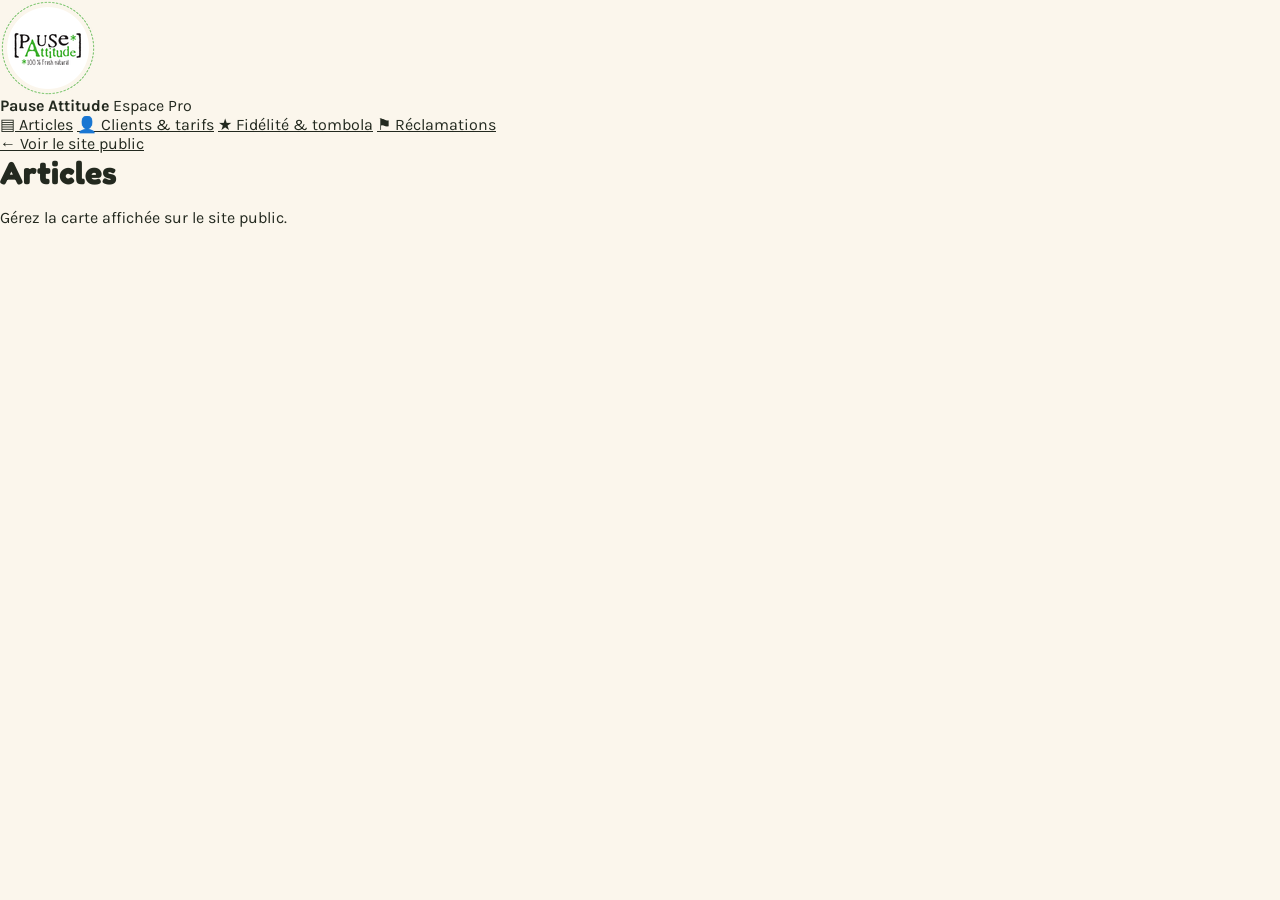
==== pro.html @ fe4f5057 "Create pro.html" ====
<!DOCTYPE html>
<html lang="fr">
<head>
<meta charset="UTF-8" />
<meta name="viewport" content="width=device-width, initial-scale=1, viewport-fit=cover" />
<title>Espace Pro — Pause Attitude</title>
<meta name="robots" content="noindex, nofollow" />
<link rel="icon" href="icons/icon-192.png" />
<link rel="stylesheet" href="css/styles.css" />
<link rel="stylesheet" href="css/pro.css" />
</head>
<body>

<div class="pro-shell">
  <aside class="pro-sidebar">
    <div class="pro-brand">
      <img src="icons/brand-mark.png" alt="" />
      <div>
        <strong>Pause Attitude</strong>
        <span>Espace Pro</span>
      </div>
    </div>

    <nav class="pro-nav">
      <a data-nav href="#/articles">▤ Articles</a>
      <a data-nav href="#/clients">👤 Clients &amp; tarifs</a>
      <a data-nav href="#/fidelite">★ Fidélité &amp; tombola</a>
      <a data-nav href="#/reclamations">⚑ Réclamations</a>
    </nav>

    <div class="pro-sidebar-footer">
      <a href="index.html">← Voir le site public</a>
    </div>
  </aside>

  <div class="pro-main">
    <header class="pro-topbar">
      <h1 id="pro-title">Articles</h1>
      <p id="pro-subtitle">Gérez la carte affichée sur le site public.</p>
    </header>
    <main id="pro-view" class="pro-view"></main>
  </div>
</div>

<script src="js/db.js"></script>
<script src="js/products.js"></script>
<script src="js/pro-router.js"></script>
<script src="js/pro-articles.js"></script>
<script src="js/pro-app.js"></script>
</body>
</html>
---- css/styles.css ----
@import url("https://fonts.googleapis.com/css2?family=Lilita+One&family=Fredoka:wght@500;600;700&family=Karla:wght@400;500;700&family=IBM+Plex+Mono:wght@500;600&display=swap");

:root {
  --paper: #fbf6ec;
  --paper-raised: #ffffff;
  --ink: #23291f;
  --ink-soft: #5a5648;
  --line: #e6ddc8;

  --leaf: #3c8a3e;
  --leaf-dark: #2c6b2e;
  --tomato: #d64545;
  --butter: #f2c14e;
  --crust: #b9793f;

  --font-display: "Lilita One", cursive;
  --font-heading: "Fredoka", sans-serif;
  --font-body: "Karla", sans-serif;
  --font-mono: "IBM Plex Mono", monospace;

  --radius-md: 14px;
  --shadow-card: 0 2px 4px rgba(35, 41, 31, 0.06), 0 10px 28px rgba(35, 41, 31, 0.09);
}

* {
  box-sizing: border-box;
}

html {
  scroll-behavior: smooth;
}

body {
  margin: 0;
  background: var(--paper);
  color: var(--ink);
  font-family: var(--font-body);
  -webkit-font-smoothing: antialiased;
  overflow-x: hidden;
}

h1, h2, h3 {
  font-family: var(--font-heading);
  margin: 0;
}

a {
  color: inherit;
}

img {
  max-width: 100%;
  display: block;
}

.container {
  width: 100%;
  max-width: 1100px;
  margin: 0 auto;
  padding: 0 24px;
}

/* ---------- Topbar ---------- */

.topbar {
  position: sticky;
  top: 0;
  z-index: 50;
  background: rgba(251, 246, 236, 0.92);
  backdrop-filter: blur(6px);
  border-bottom: 1px solid var(--line);
}

.topbar-inner {
  display: flex;
  align-items: center;
  justify-content: space-between;
  padding: 12px 24px;
  max-width: 1100px;
  margin: 0 auto;
}

.topbar-brand {
  display: flex;
  align-items: center;
  gap: 10px;
  text-decoration: none;
}

.topbar-brand img {
  width: 38px;
  height: 38px;
  border-radius: 50%;
}

.topbar-brand span {
  font-family: var(--font-heading);
  font-weight: 700;
  font-size: 17px;
  color: var(--ink);
}

.topbar-nav {
  display: flex;
  gap: 22px;
  font-family: var(--font-heading);
  font-weight: 600;
  font-size: 14.5px;
}

.topbar-nav a {
  text-decoration: none;
  color: var(--ink-soft);
  transition: color 0.15s ease;
}

.topbar-nav a:hover {
  color: var(--leaf-dark);
}

/* ---------- Hero ---------- */

.hero {
  position: relative;
  padding: 64px 24px 40px;
  max-width: 1100px;
  margin: 0 auto;
  display: grid;
  grid-template-columns: 1.1fr 0.9fr;
  gap: 32px;
  align-items: center;
}

.hero-eyebrow {
  display: inline-flex;
  align-items: center;
  gap: 8px;
  font-family: var(--font-mono);
  font-size: 12.5px;
  letter-spacing: 0.08em;
  text-transform: uppercase;
  color: var(--leaf-dark);
  background: rgba(60, 138, 62, 0.1);
  padding: 5px 12px;
  border-radius: 999px;
  margin-bottom: 18px;
}

.hero h1 {
  font-family: var(--font-display);
  font-size: clamp(42px, 6vw, 68px);
  line-height: 1.02;
  color: var(--ink);
  letter-spacing: 0.01em;
}

.hero h1 .accent {
  color: var(--tomato);
}

.hero p.lead {
  font-size: 17px;
  line-height: 1.55;
  color: var(--ink-soft);
  max-width: 46ch;
  margin: 18px 0 26px;
}

.hero-ctas {
  display: flex;
  gap: 12px;
  flex-wrap: wrap;
}

.btn-cta {
  display: inline-flex;
  align-items: center;
  gap: 8px;
  font-family: var(--font-heading);
  font-weight: 600;
  font-size: 15px;
  padding: 13px 22px;
  border-radius: 999px;
  text-decoration: none;
  border: 2px solid transparent;
  cursor: pointer;
  transition: transform 0.15s ease, box-shadow 0.15s ease;
}

.btn-cta:hover {
  transform: translateY(-2px);
}

.btn-cta.primary {
  background: var(--tomato);
  color: #fff;
  box-shadow: 0 6px 0 #a83333;
}

.btn-cta.primary:active {
  transform: translateY(2px);
  box-shadow: 0 2px 0 #a83333;
}

.btn-cta.ghost {
  background: transparent;
  border-color: var(--ink);
  color: var(--ink);
}

.hero-photo-wrap {
  position: relative;
  display: flex;
  justify-content: center;
  align-items: center;
}

.hero-photo-card {
  position: relative;
  width: 100%;
  max-width: 340px;
  transform: rotate(-4deg);
  animation: hero-drop 0.9s cubic-bezier(0.2, 0.9, 0.3, 1.1) both;
}

.hero-photo-card img {
  width: 100%;
  aspect-ratio: 3/4;
  object-fit: cover;
  border-radius: 18px;
  box-shadow: var(--shadow-card);
  border: 6px solid #fff;
}

.hero-tag {
  position: absolute;
  bottom: -14px;
  left: -18px;
  background: var(--butter);
  color: var(--ink);
  font-family: var(--font-mono);
  font-weight: 600;
  font-size: 13px;
  padding: 8px 14px;
  border-radius: 8px;
  transform: rotate(-6deg);
  box-shadow: var(--shadow-card);
}

@keyframes hero-drop {
  from {
    opacity: 0;
    transform: rotate(-4deg) translateY(30px) scale(0.96);
  }
  to {
    opacity: 1;
    transform: rotate(-4deg) translateY(0) scale(1);
  }
}

/* ---------- Marquee ingrédients ---------- */

.ticker {
  border-top: 1px solid var(--line);
  border-bottom: 1px solid var(--line);
  background: var(--paper-raised);
  overflow: hidden;
  padding: 16px 0;
}

.ticker-track {
  display: flex;
  gap: 56px;
  width: max-content;
  animation: ticker-scroll 26s linear infinite;
}

.ticker-track img {
  height: 30px;
  width: 30px;
  object-fit: contain;
  opacity: 0.85;
}

@keyframes ticker-scroll {
  from { transform: translateX(0); }
  to { transform: translateX(-50%); }
}

/* ---------- Section produits ---------- */

.section {
  padding: 64px 0 20px;
}

.section-head {
  text-align: center;
  max-width: 560px;
  margin: 0 auto 40px;
}

.section-head .eyebrow {
  font-family: var(--font-mono);
  font-size: 12.5px;
  letter-spacing: 0.08em;
  text-transform: uppercase;
  color: var(--crust);
}

.section-head h2 {
  font-family: var(--font-display);
  font-size: clamp(30px, 4vw, 40px);
  margin: 8px 0 10px;
}

.section-head p {
  color: var(--ink-soft);
  font-size: 15.5px;
  line-height: 1.5;
}

.product-grid {
  display: grid;
  grid-template-columns: repeat(auto-fit, minmax(250px, 1fr));
  gap: 34px;
  padding-bottom: 40px;
}

.product-card {
  position: relative;
  background: var(--paper-raised);
  border-radius: 4px 4px 0 0;
  box-shadow: var(--shadow-card);
  cursor: pointer;
  transform: rotate(var(--tilt, -1.4deg));
  transition: transform 0.25s ease, box-shadow 0.25s ease;
  opacity: 0;
  translate: 0 24px;
  clip-path: polygon(
    0 0, 100% 0, 100% 92%,
    95% 96%, 90% 92%, 85% 96%, 80% 92%, 75% 96%, 70% 92%, 65% 96%,
    60% 92%, 55% 96%, 50% 92%, 45% 96%, 40% 92%, 35% 96%, 30% 92%,
    25% 96%, 20% 92%, 15% 96%, 10% 92%, 5% 96%, 0 92%
  );
}

.product-card.is-visible {
  animation: card-rise 0.6s ease both;
}

@keyframes card-rise {
  from { opacity: 0; translate: 0 24px; }
  to { opacity: 1; translate: 0 0; }
}

.product-card:hover {
  transform: rotate(0deg) translateY(-4px);
  box-shadow: 0 4px 8px rgba(35, 41, 31, 0.08), 0 18px 32px rgba(35, 41, 31, 0.14);
}

.product-card .spine {
  position: absolute;
  top: 0;
  left: 0;
  width: 6px;
  height: 100%;
  background: var(--card-color, var(--leaf));
  z-index: 2;
}

.product-photo {
  position: relative;
  height: 190px;
  overflow: hidden;
}

.product-photo img {
  width: 100%;
  height: 100%;
  object-fit: cover;
  transition: transform 0.4s ease;
}

.product-card:hover .product-photo img {
  transform: scale(1.06);
}

.price-tag {
  position: absolute;
  top: 12px;
  right: -8px;
  background: var(--card-color, var(--leaf));
  color: #fff;
  font-family: var(--font-mono);
  font-weight: 600;
  font-size: 13.5px;
  padding: 6px 12px 6px 14px;
  border-radius: 6px 2px 2px 6px;
  transform: rotate(4deg);
  box-shadow: 0 3px 8px rgba(0, 0, 0, 0.18);
}

.halal-chip {
  position: absolute;
  top: 12px;
  left: 14px;
  background: rgba(255, 255, 255, 0.92);
  color: var(--ink);
  font-family: var(--font-heading);
  font-weight: 600;
  font-size: 11px;
  padding: 3px 9px;
  border-radius: 999px;
}

.product-body {
  padding: 16px 18px 22px;
}

.product-body .nom-fr {
  font-family: var(--font-heading);
  font-weight: 600;
  font-size: 17px;
}

.product-body .nom-ar {
  font-family: var(--font-heading);
  font-weight: 500;
  font-size: 14px;
  color: var(--ink-soft);
  direction: rtl;
}

.product-body .tagline {
  font-size: 13px;
  color: var(--ink-soft);
  margin-top: 6px;
  line-height: 1.4;
}

.product-body .see-more {
  margin-top: 12px;
  font-family: var(--font-heading);
  font-weight: 600;
  font-size: 13px;
  color: var(--leaf-dark);
  display: inline-flex;
  align-items: center;
  gap: 4px;
}

/* ---------- Footer ---------- */

.site-footer {
  background: var(--ink);
  color: rgba(251, 246, 236, 0.85);
  padding: 40px 24px;
  margin-top: 40px;
  text-align: center;
  font-size: 13.5px;
  line-height: 1.7;
}

.site-footer strong {
  color: #fff;
  font-family: var(--font-heading);
}

/* ---------- Reveal on scroll ---------- */

.reveal {
  opacity: 0;
  translate: 0 20px;
  transition: opacity 0.6s ease, translate 0.6s ease;
}

.reveal.is-visible {
  opacity: 1;
  translate: 0 0;
}

/* ---------- Responsive ---------- */

@media (max-width: 760px) {
  .hero {
    grid-template-columns: 1fr;
    padding-top: 40px;
  }
  .hero-photo-wrap {
    order: -1;
  }
  .topbar-nav {
    gap: 14px;
    font-size: 13px;
  }
}

@media (prefers-reduced-motion: reduce) {
  * {
    animation: none !important;
    transition: none !important;
  }
}
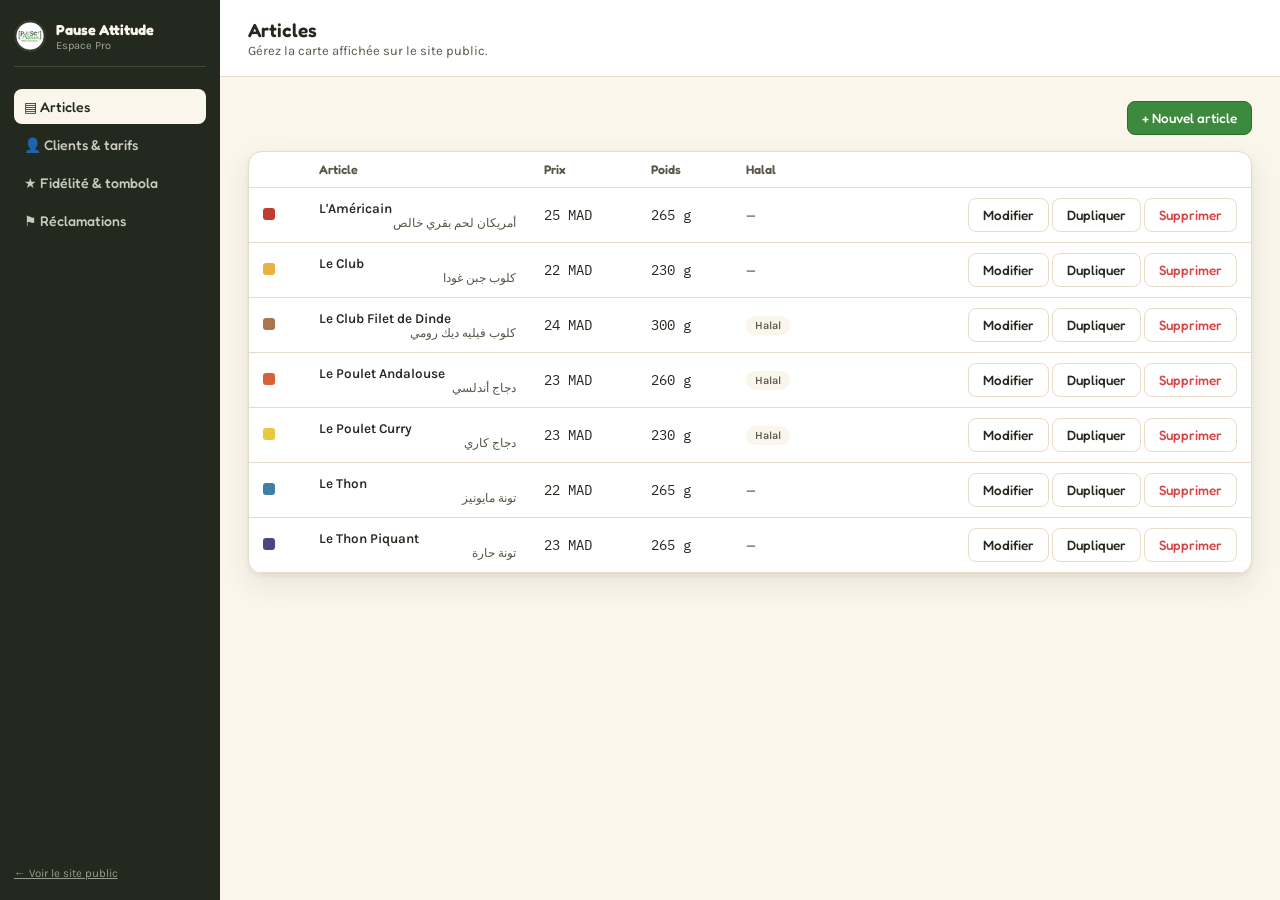
==== commit ff2d7e33: "Update pro.html" ====
--- a/pro.html
+++ b/pro.html
@@ -46,6 +46,7 @@
 <script src="js/products.js"></script>
 <script src="js/pro-router.js"></script>
 <script src="js/pro-articles.js"></script>
+<script src="js/pro-clients.js"></script>
 <script src="js/pro-app.js"></script>
 </body>
 </html>
--- a/css/pro.css
+++ b/css/pro.css
@@ -0,0 +1,266 @@
+/* pro.css — Espace Pro (équipe commerciale) : gestion des articles,
+   clients, fidélité/tombola, réclamations. Même palette que le
+   catalogue public, mise en page type "outil de travail". */
+
+.pro-shell {
+  display: grid;
+  grid-template-columns: 220px 1fr;
+  min-height: 100vh;
+  min-height: 100dvh;
+}
+
+.pro-sidebar {
+  background: var(--ink);
+  color: var(--paper);
+  padding: 20px 14px;
+  display: flex;
+  flex-direction: column;
+  gap: 22px;
+}
+
+.pro-brand {
+  display: flex;
+  align-items: center;
+  gap: 10px;
+  padding-bottom: 14px;
+  border-bottom: 1px solid rgba(251, 246, 236, 0.15);
+}
+
+.pro-brand img {
+  width: 32px;
+  height: 32px;
+  border-radius: 50%;
+}
+
+.pro-brand strong {
+  font-family: var(--font-heading);
+  font-size: 14.5px;
+}
+
+.pro-brand span {
+  display: block;
+  font-size: 11px;
+  opacity: 0.6;
+}
+
+.pro-nav {
+  display: flex;
+  flex-direction: column;
+  gap: 3px;
+}
+
+.pro-nav a {
+  display: flex;
+  align-items: center;
+  gap: 9px;
+  padding: 9px 10px;
+  border-radius: 8px;
+  text-decoration: none;
+  color: rgba(251, 246, 236, 0.78);
+  font-family: var(--font-heading);
+  font-weight: 500;
+  font-size: 14px;
+}
+
+.pro-nav a:hover {
+  background: rgba(251, 246, 236, 0.08);
+  color: #fff;
+}
+
+.pro-nav a.is-active {
+  background: var(--paper);
+  color: var(--ink);
+}
+
+.pro-sidebar-footer {
+  margin-top: auto;
+  font-size: 11.5px;
+  opacity: 0.55;
+}
+
+.pro-sidebar-footer a {
+  color: inherit;
+}
+
+.pro-main {
+  display: flex;
+  flex-direction: column;
+  min-width: 0;
+}
+
+.pro-topbar {
+  padding: 18px 28px;
+  border-bottom: 1px solid var(--line);
+  background: var(--paper-raised);
+}
+
+.pro-topbar h1 {
+  font-family: var(--font-heading);
+  font-size: 19px;
+  font-weight: 600;
+}
+
+.pro-topbar p {
+  margin: 2px 0 0;
+  font-size: 13px;
+  color: var(--ink-soft);
+}
+
+.pro-view {
+  padding: 24px 28px 48px;
+  flex: 1;
+}
+
+.pro-card {
+  background: var(--paper-raised);
+  border: 1px solid var(--line);
+  border-radius: 14px;
+  box-shadow: var(--shadow-card);
+  padding: 20px;
+}
+
+.pro-empty {
+  display: flex;
+  flex-direction: column;
+  align-items: flex-start;
+  gap: 10px;
+  padding: 36px 26px;
+  border: 1px dashed var(--line);
+  border-radius: 14px;
+  color: var(--ink-soft);
+}
+
+.pro-btn {
+  display: inline-flex;
+  align-items: center;
+  gap: 6px;
+  border: 1px solid var(--line);
+  background: var(--paper-raised);
+  color: var(--ink);
+  font-family: var(--font-heading);
+  font-size: 13.5px;
+  font-weight: 500;
+  padding: 8px 14px;
+  border-radius: 8px;
+  cursor: pointer;
+}
+
+.pro-btn:hover {
+  background: var(--paper);
+}
+
+.pro-btn-primary {
+  background: var(--leaf);
+  color: #fff;
+  border-color: var(--leaf-dark);
+}
+
+.pro-btn-primary:hover {
+  background: var(--leaf-dark);
+}
+
+.pro-btn-danger {
+  color: var(--tomato);
+}
+
+.pro-field {
+  display: flex;
+  flex-direction: column;
+  gap: 6px;
+  font-size: 12.5px;
+  color: var(--ink-soft);
+}
+
+.pro-field input,
+.pro-field select,
+.pro-field textarea {
+  font-family: var(--font-body);
+  font-size: 13.5px;
+  color: var(--ink);
+  padding: 8px 10px;
+  border: 1px solid var(--line);
+  border-radius: 8px;
+  background: var(--paper-raised);
+  resize: vertical;
+}
+
+.pro-grid-2 {
+  display: grid;
+  grid-template-columns: 1fr 1fr;
+  gap: 14px;
+}
+
+.pro-grid-3 {
+  display: grid;
+  grid-template-columns: repeat(3, 1fr);
+  gap: 14px;
+}
+
+.pro-table {
+  width: 100%;
+  border-collapse: collapse;
+  font-size: 13.5px;
+}
+
+.pro-table th {
+  text-align: left;
+  padding: 10px 14px;
+  border-bottom: 1px solid var(--line);
+  font-family: var(--font-heading);
+  font-weight: 600;
+  font-size: 12.5px;
+  color: var(--ink-soft);
+}
+
+.pro-table td {
+  padding: 10px 14px;
+  border-bottom: 1px solid var(--line);
+  vertical-align: middle;
+}
+
+.pro-swatch {
+  width: 12px;
+  height: 12px;
+  border-radius: 3px;
+  display: inline-block;
+}
+
+.pro-badge {
+  display: inline-flex;
+  font-size: 11px;
+  font-weight: 600;
+  padding: 3px 9px;
+  border-radius: 999px;
+  background: var(--paper);
+  color: var(--ink-soft);
+}
+
+@media (max-width: 860px) {
+  .pro-shell {
+    grid-template-columns: 1fr;
+    grid-template-rows: 1fr auto;
+  }
+  .pro-sidebar {
+    order: 2;
+    flex-direction: row;
+    align-items: center;
+    overflow-x: auto;
+    position: sticky;
+    bottom: 0;
+    padding: 8px 10px;
+  }
+  .pro-brand, .pro-sidebar-footer {
+    display: none;
+  }
+  .pro-nav {
+    flex-direction: row;
+  }
+  .pro-nav a {
+    flex-direction: column;
+    font-size: 11px;
+    gap: 3px;
+  }
+  .pro-grid-2, .pro-grid-3 {
+    grid-template-columns: 1fr;
+  }
+}
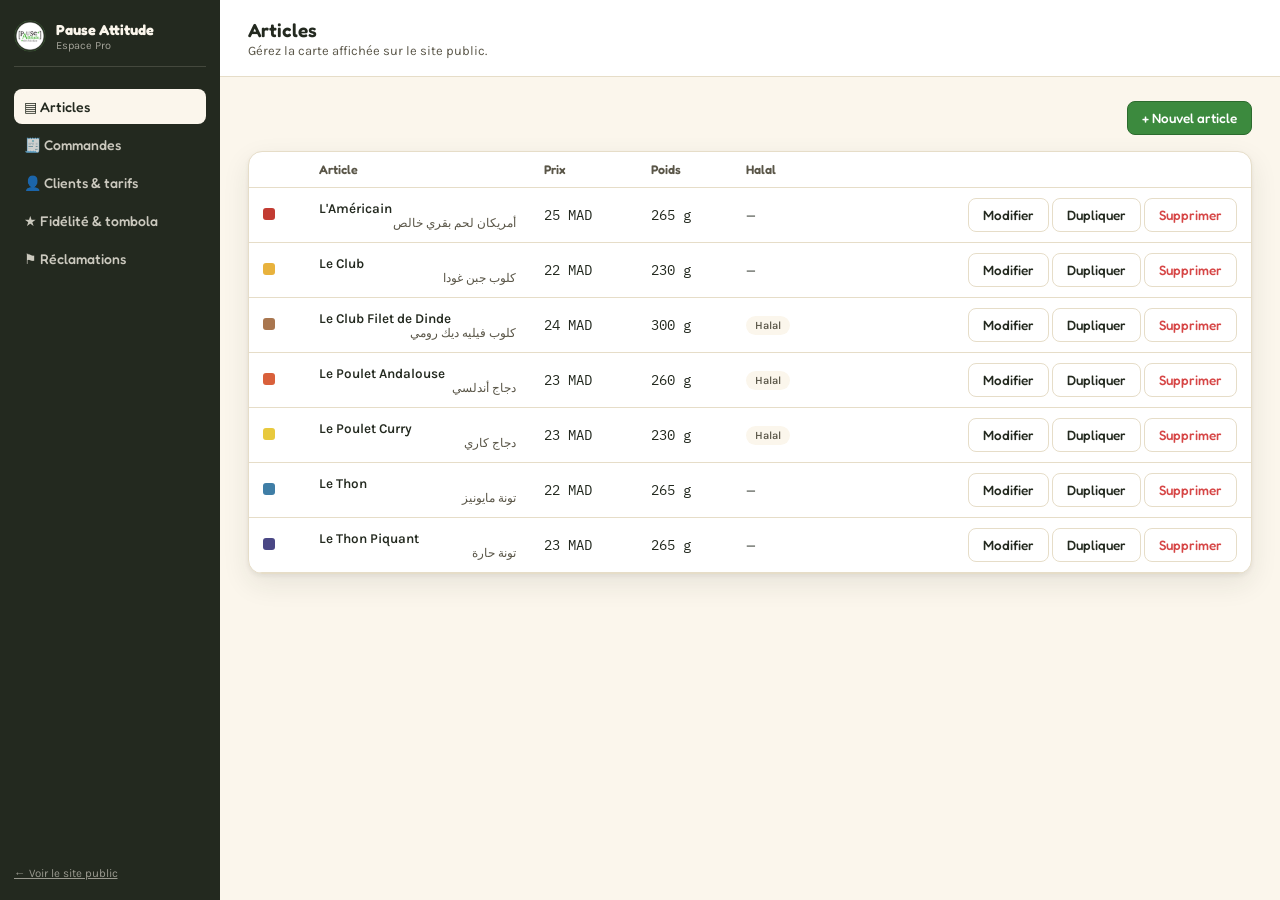
==== commit 6888a455: "Update pro.html" ====
--- a/pro.html
+++ b/pro.html
@@ -23,6 +23,7 @@
 
     <nav class="pro-nav">
       <a data-nav href="#/articles">▤ Articles</a>
+      <a data-nav href="#/commandes">🧾 Commandes</a>
       <a data-nav href="#/clients">👤 Clients &amp; tarifs</a>
       <a data-nav href="#/fidelite">★ Fidélité &amp; tombola</a>
       <a data-nav href="#/reclamations">⚑ Réclamations</a>
@@ -47,6 +48,8 @@
 <script src="js/pro-router.js"></script>
 <script src="js/pro-articles.js"></script>
 <script src="js/pro-clients.js"></script>
+<script src="js/pro-commandes.js"></script>
+<script src="js/pro-fidelite.js"></script>
 <script src="js/pro-app.js"></script>
 </body>
 </html>
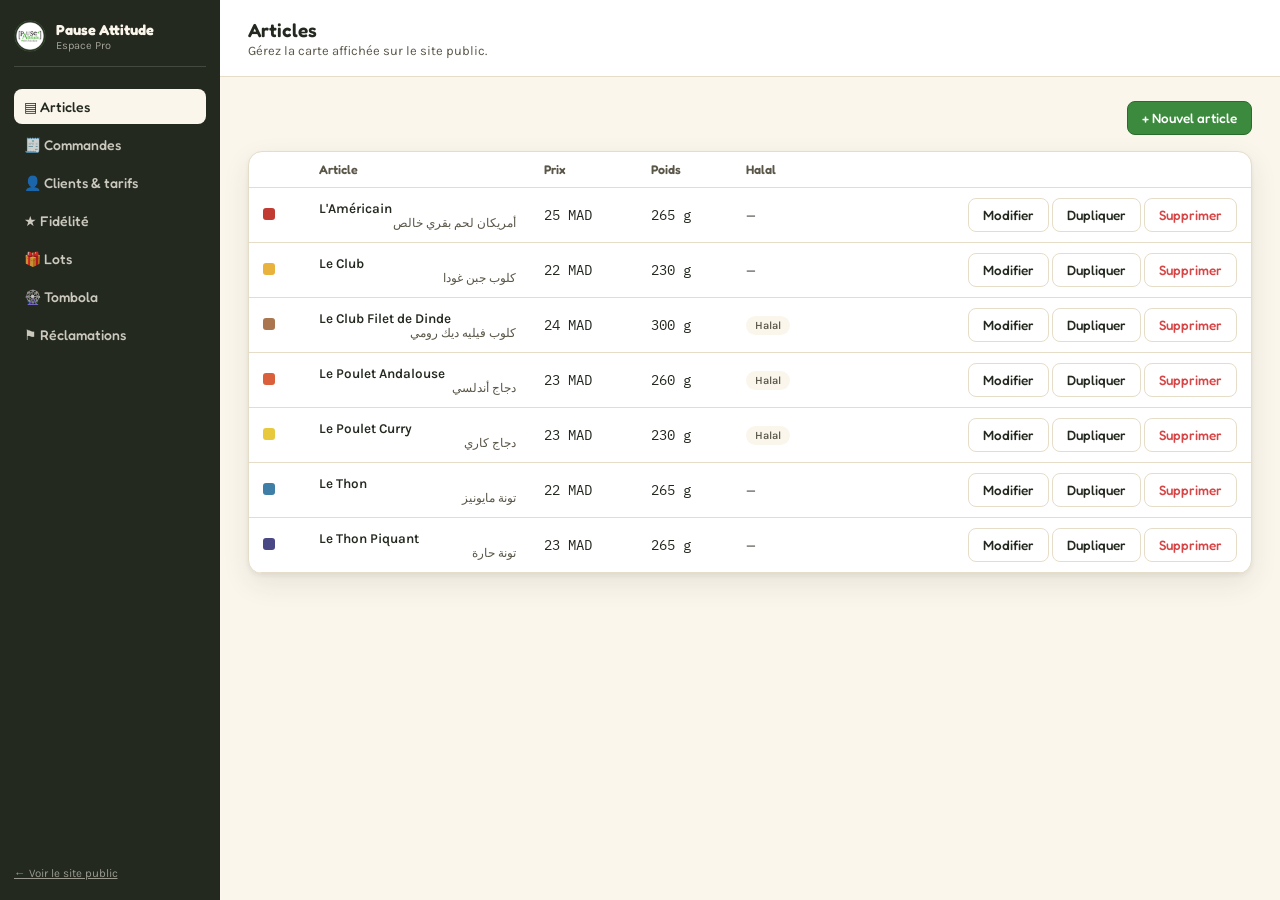
==== commit 68f64cda: "Update pro.html" ====
--- a/pro.html
+++ b/pro.html
@@ -25,7 +25,9 @@
       <a data-nav href="#/articles">▤ Articles</a>
       <a data-nav href="#/commandes">🧾 Commandes</a>
       <a data-nav href="#/clients">👤 Clients &amp; tarifs</a>
-      <a data-nav href="#/fidelite">★ Fidélité &amp; tombola</a>
+      <a data-nav href="#/fidelite">★ Fidélité</a>
+      <a data-nav href="#/lots">🎁 Lots</a>
+      <a data-nav href="#/tombola">🎡 Tombola</a>
       <a data-nav href="#/reclamations">⚑ Réclamations</a>
     </nav>
 
@@ -50,6 +52,8 @@
 <script src="js/pro-clients.js"></script>
 <script src="js/pro-commandes.js"></script>
 <script src="js/pro-fidelite.js"></script>
+<script src="js/pro-lots.js"></script>
+<script src="js/pro-tombola.js"></script>
 <script src="js/pro-app.js"></script>
 </body>
 </html>
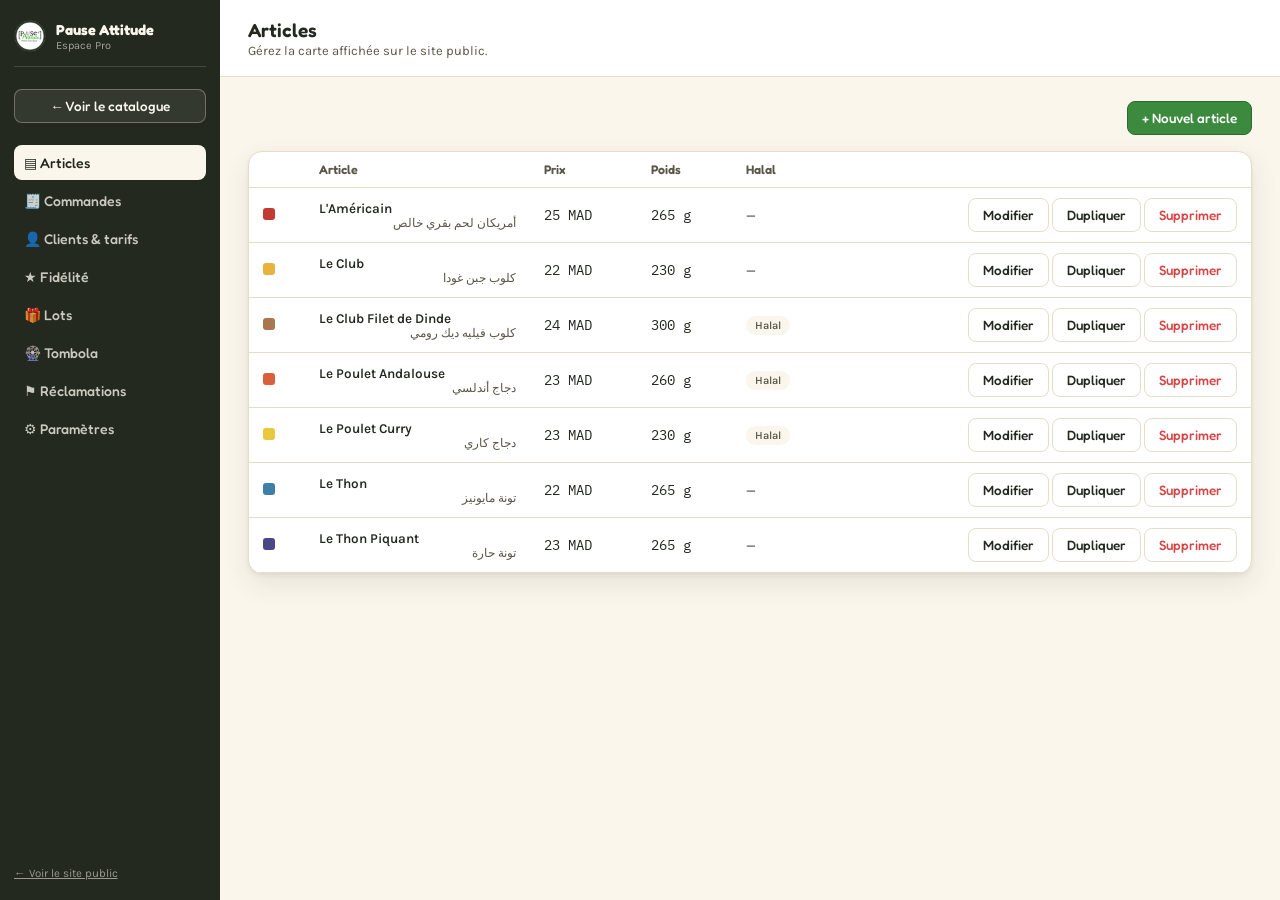
==== commit 3feb95ea: "Update pro.html" ====
--- a/pro.html
+++ b/pro.html
@@ -21,6 +21,8 @@
       </div>
     </div>
 
+    <a href="index.html" class="pro-btn" style="justify-content:center;text-decoration:none;color:var(--paper);border-color:rgba(251,246,236,0.3);background:rgba(251,246,236,0.08)">← Voir le catalogue</a>
+
     <nav class="pro-nav">
       <a data-nav href="#/articles">▤ Articles</a>
       <a data-nav href="#/commandes">🧾 Commandes</a>
@@ -29,6 +31,7 @@
       <a data-nav href="#/lots">🎁 Lots</a>
       <a data-nav href="#/tombola">🎡 Tombola</a>
       <a data-nav href="#/reclamations">⚑ Réclamations</a>
+      <a data-nav href="#/parametres">⚙ Paramètres</a>
     </nav>
 
     <div class="pro-sidebar-footer">
@@ -54,6 +57,7 @@
 <script src="js/pro-fidelite.js"></script>
 <script src="js/pro-lots.js"></script>
 <script src="js/pro-tombola.js"></script>
+<script src="js/pro-parametres.js"></script>
 <script src="js/pro-app.js"></script>
 </body>
 </html>
